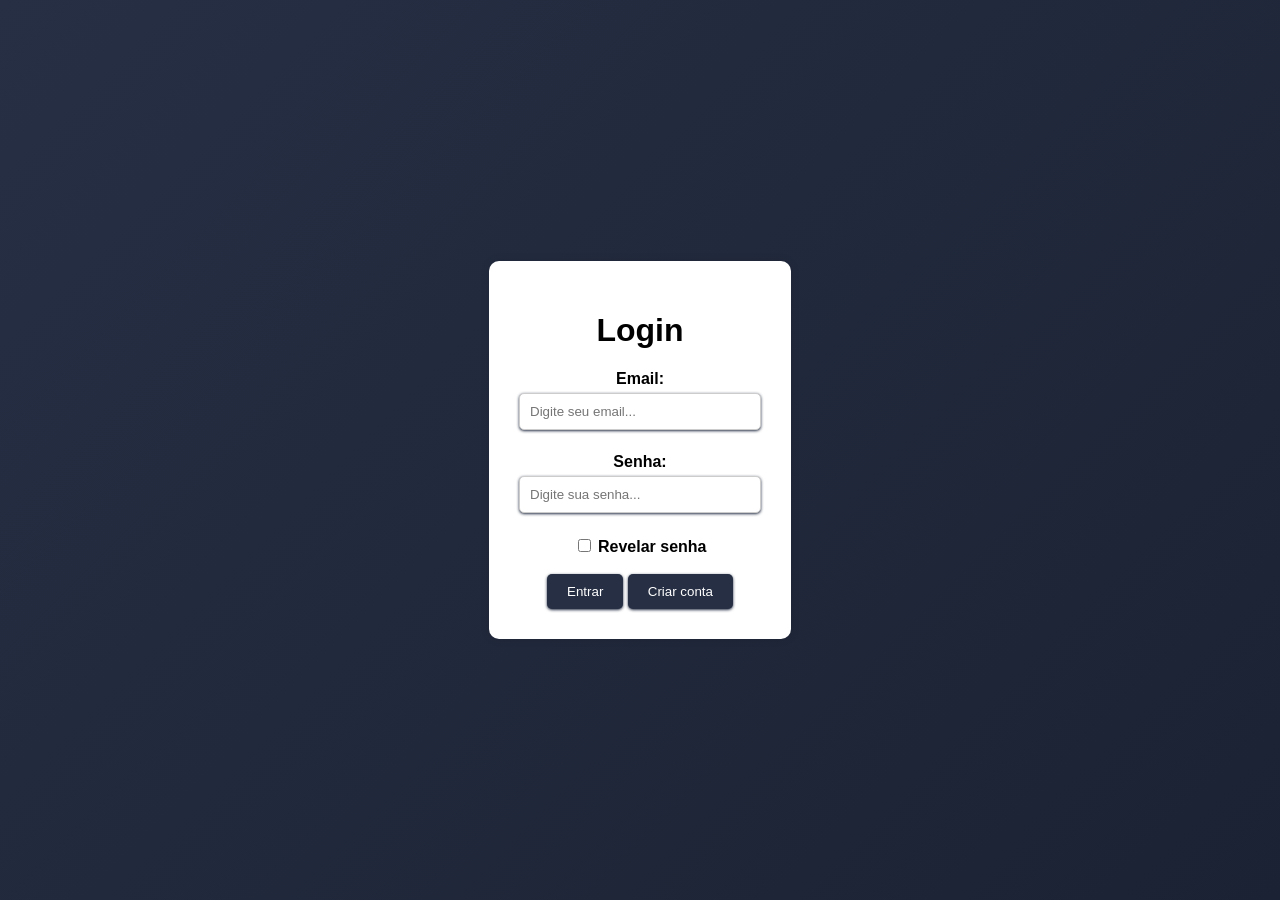
==== index.html @ 02eb67e9 "Primeira versão do sistema (login + gastos)" ====
<!DOCTYPE html>
<html lang="pt-BR">
<head>
    <link rel="stylesheet" href="css/style.css">
    <meta charset="UTF-8">
    <meta name="viewport" content="width=device-width, initial-scale=1.0">
    <title>Document</title>
</head>
<body>
    <div id="container">
        <center>
            <h1>Login</h1>
        </center>
        <form method="post" action="bd/bd.php">
            Email: <br><input type="text" name="email" placeholder="Digite seu email..."><br><br>
            Senha: <br><input type="password" id="senha" name="password" placeholder="Digite sua senha..."><br><br>
            <input type="checkbox" name="revelar_senha" id="revelar_senha" onclick="revelarSenha()">
            <label for="revelar_senha">Revelar senha</label><br><br>
            <center>
                <input type="submit" id="logar" value="Entrar">
                <button type="button" onclick="window.location.href='cadastro.html'">Criar conta</button>
            </center>
        </form>
    </div>
</body>
<script src="script/login.js"></script>
</html>
---- css/style.css ----
body {
    margin: 0;
    height: 100vh;

    display: flex;
    justify-content: center;
    align-items: center;

    background: linear-gradient(135deg, #262f44, #1b2233);
    font-weight: bold;
    font-family: Arial, sans-serif;
}

#container {
    background-color: white;
    padding: 30px;
    border-radius: 10px;
    box-shadow: 0 0 10px rgba(0, 0, 0, 0.1);
    text-align: center;
}

/* Inputs */
input[type="text"], 
input[type="password"] {
    width: 220px;
    padding: 10px;
    margin: 5px 0;
    border: 1px solid #ccc;
    border-radius: 5px;
    font-family: Arial, sans-serif;
    box-shadow: #262f44 0px 1px 3px;
    transition: 0.3s;
}

input[type="text"]:hover, 
input[type="password"]:hover {
    border-color: #888;
    box-shadow: #262f44 0px 2px 5px;
}

/* BOTÕES (corrigido) */
button,
input[type="submit"] {
    background-color: #262f44;
    color: white;
    border: none;
    padding: 10px 20px;
    border-radius: 5px;
    cursor: pointer;
    font-family: Arial, sans-serif;
    box-shadow: #262f44 0px 1px 3px;
    transition: 0.3s;
}

button:hover,
input[type="submit"]:hover {
    background-color: #1b2131;
    box-shadow: #262f44 0px 2px 5px;
}
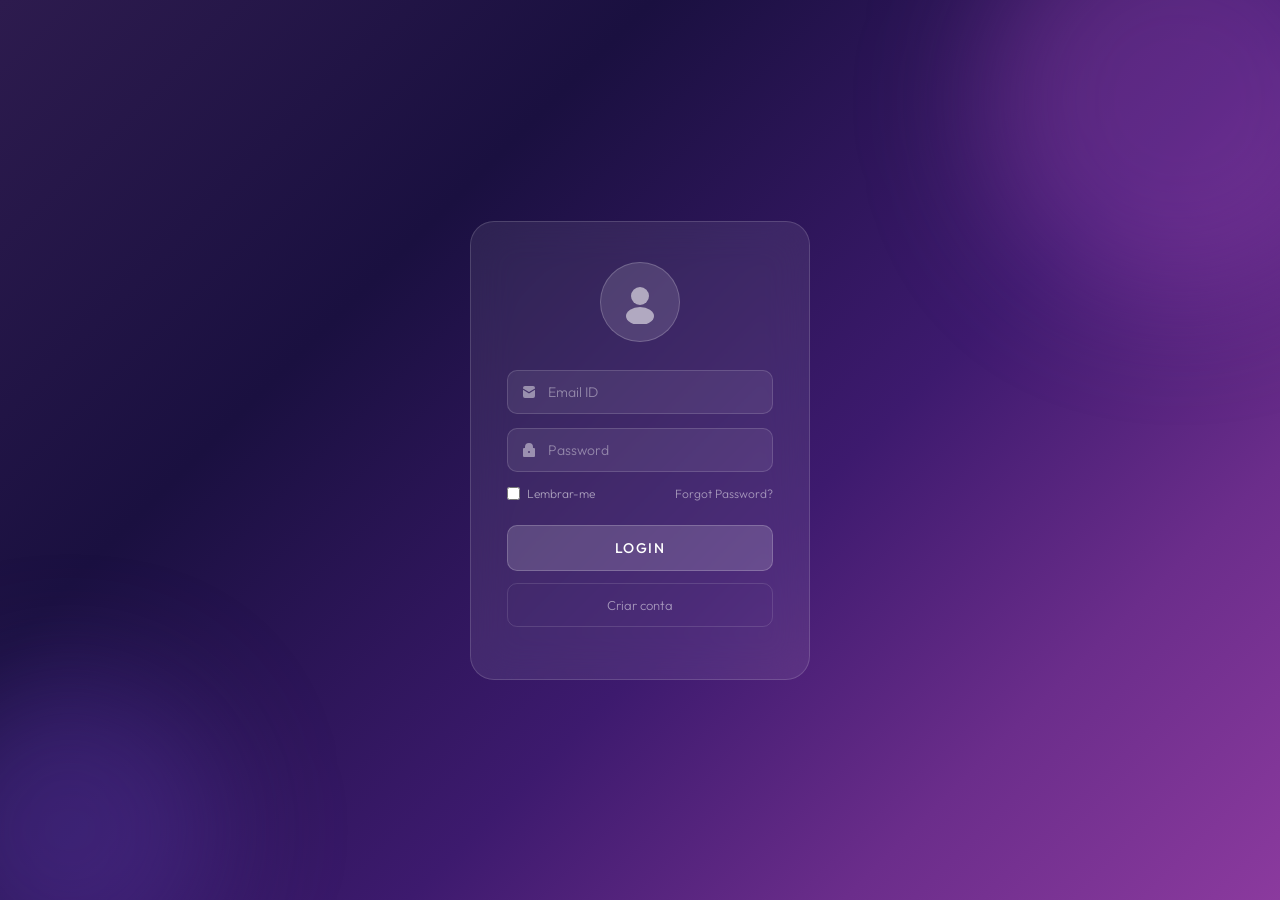
==== commit 5bd6224d: "Começo de atualizações no CSS" ====
--- a/index.html
+++ b/index.html
@@ -7,21 +7,38 @@
     <title>Document</title>
 </head>
 <body>
-    <div id="container">
-        <center>
-            <h1>Login</h1>
-        </center>
-        <form method="post" action="bd/bd.php">
-            Email: <br><input type="text" name="email" placeholder="Digite seu email..."><br><br>
-            Senha: <br><input type="password" id="senha" name="password" placeholder="Digite sua senha..."><br><br>
-            <input type="checkbox" name="revelar_senha" id="revelar_senha" onclick="revelarSenha()">
-            <label for="revelar_senha">Revelar senha</label><br><br>
-            <center>
-                <input type="submit" id="logar" value="Entrar">
-                <button type="button" onclick="window.location.href='cadastro.html'">Criar conta</button>
-            </center>
-        </form>
+  <div id="container">
+    <div class="avatar">
+      <svg width="44" height="44" viewBox="0 0 44 44" fill="white">
+        <circle cx="22" cy="16" r="9"/>
+        <ellipse cx="22" cy="36" rx="14" ry="9"/>
+      </svg>
     </div>
+
+    <form method="post" action="bd/bd.php">
+      <div class="field-wrap">
+        <svg viewBox="0 0 16 16" fill="white"><path d="M2 4a2 2 0 012-2h8a2 2 0 012 2v.5l-6 3.5L2 4.5V4zm0 1.868V12a2 2 0 002 2h8a2 2 0 002-2V5.868L8 9.5 2 5.868z"/></svg>
+        <input type="text" name="email" placeholder="Email ID">
+      </div>
+
+      <div class="field-wrap">
+        <svg viewBox="0 0 16 16" fill="white"><path d="M8 1a4 4 0 00-4 4v1H3a1 1 0 00-1 1v7a1 1 0 001 1h10a1 1 0 001-1V7a1 1 0 00-1-1h-1V5a4 4 0 00-4-4zm2 5V5a2 2 0 10-4 0v1h4zm-2 3a1 1 0 110 2 1 1 0 010-2z"/></svg>
+        <input type="password" id="senha" name="password" placeholder="Password">
+      </div>
+
+      <div class="options-row">
+        <label class="check-label">
+          <input type="checkbox" onclick="revelarSenha()"> Lembrar-me
+        </label>
+        <a href="#" class="forgot-link">Forgot Password?</a>
+      </div>
+
+      <input type="submit" value="Login">
+      <button type="button" onclick="window.location.href='cadastro.html'">Criar conta</button>
+    </form>
+  </div>
+
+  <script src="script/login.js"></script>
 </body>
 <script src="script/login.js"></script>
 </html>
--- a/css/style.css
+++ b/css/style.css
@@ -1,59 +1,151 @@
+@import url('https://fonts.googleapis.com/css2?family=Outfit:wght@300;400;500;600&display=swap');
+
+* { box-sizing: border-box; margin: 0; padding: 0; }
+
 body {
-    margin: 0;
-    height: 100vh;
-
+    min-height: 100vh;
     display: flex;
     justify-content: center;
     align-items: center;
+    background: linear-gradient(135deg, #2d1b4e 0%, #1a1040 30%, #3d1a6e 60%, #6b2d8b 80%, #8b3a9e 100%);
+    font-family: 'Outfit', sans-serif;
+    overflow: hidden;
+    position: relative;
+}
 
-    background: linear-gradient(135deg, #262f44, #1b2233);
-    font-weight: bold;
-    font-family: Arial, sans-serif;
+/* Blobs decorativos */
+body::before, body::after {
+    content: '';
+    position: fixed;
+    border-radius: 50%;
+    filter: blur(60px);
+    pointer-events: none;
+    z-index: 0;
+}
+body::before {
+    width: 400px; height: 400px;
+    background: rgba(180, 80, 200, 0.3);
+    top: -100px; right: -100px;
+}
+body::after {
+    width: 300px; height: 300px;
+    background: rgba(100, 60, 180, 0.35);
+    bottom: -80px; left: -80px;
 }
 
 #container {
-    background-color: white;
-    padding: 30px;
-    border-radius: 10px;
-    box-shadow: 0 0 10px rgba(0, 0, 0, 0.1);
+    background: rgba(255, 255, 255, 0.08);
+    backdrop-filter: blur(20px);
+    -webkit-backdrop-filter: blur(20px);
+    border: 1px solid rgba(255, 255, 255, 0.15);
+    border-radius: 24px;
+    padding: 40px 36px;
+    width: 340px;
+    position: relative;
+    z-index: 1;
     text-align: center;
 }
 
-/* Inputs */
-input[type="text"], 
-input[type="password"] {
-    width: 220px;
-    padding: 10px;
-    margin: 5px 0;
-    border: 1px solid #ccc;
-    border-radius: 5px;
-    font-family: Arial, sans-serif;
-    box-shadow: #262f44 0px 1px 3px;
-    transition: 0.3s;
+/* Avatar */
+.avatar {
+    width: 80px; height: 80px;
+    border-radius: 50%;
+    background: rgba(255, 255, 255, 0.12);
+    border: 1px solid rgba(255, 255, 255, 0.2);
+    display: flex; align-items: center; justify-content: center;
+    margin: 0 auto 28px;
+}
+.avatar svg { opacity: 0.55; }
+
+/* Campos */
+.field-wrap {
+    position: relative;
+    margin-bottom: 14px;
+    text-align: left;
+}
+.field-wrap svg {
+    position: absolute;
+    left: 14px; top: 50%;
+    transform: translateY(-50%);
+    width: 16px; height: 16px;
+    opacity: 0.45;
+    pointer-events: none;
 }
 
-input[type="text"]:hover, 
-input[type="password"]:hover {
-    border-color: #888;
-    box-shadow: #262f44 0px 2px 5px;
+input[type="text"],
+input[type="password"] {
+    width: 100%;
+    background: rgba(255, 255, 255, 0.07);
+    border: 1px solid rgba(255, 255, 255, 0.15);
+    border-radius: 10px;
+    color: rgba(255, 255, 255, 0.9);
+    font-family: 'Outfit', sans-serif;
+    font-size: 14px;
+    font-weight: 300;
+    padding: 12px 14px 12px 40px;
+    outline: none;
+    transition: border-color 0.25s, background 0.25s;
+}
+input[type="text"]::placeholder,
+input[type="password"]::placeholder { color: rgba(255, 255, 255, 0.4); }
+input[type="text"]:focus,
+input[type="password"]:focus {
+    border-color: rgba(255, 255, 255, 0.4);
+    background: rgba(255, 255, 255, 0.12);
 }
 
-/* BOTÕES (corrigido) */
-button,
+/* Linha lembrar / esqueci */
+.options-row {
+    display: flex;
+    justify-content: space-between;
+    align-items: center;
+    margin: 8px 0 24px;
+}
+.check-label {
+    display: flex; align-items: center; gap: 7px;
+    font-size: 12px; font-weight: 300;
+    color: rgba(255,255,255,0.55); cursor: pointer;
+}
+.check-label input[type="checkbox"] { accent-color: #c478f0; }
+.forgot-link {
+    font-size: 12px; font-weight: 300;
+    color: rgba(255,255,255,0.5);
+    text-decoration: none; transition: color 0.2s;
+}
+.forgot-link:hover { color: rgba(255,255,255,0.85); }
+
+/* Botões */
+button, input[type="submit"] {
+    width: 100%;
+    padding: 13px;
+    border-radius: 10px;
+    font-family: 'Outfit', sans-serif;
+    font-size: 14px;
+    cursor: pointer;
+    transition: background 0.25s, transform 0.1s;
+    display: block;
+    margin-bottom: 12px;
+}
+button:active, input[type="submit"]:active { transform: scale(0.98); }
+
 input[type="submit"] {
-    background-color: #262f44;
+    background: rgba(255, 255, 255, 0.15);
+    border: 1px solid rgba(255,255,255,0.2);
     color: white;
-    border: none;
-    padding: 10px 20px;
-    border-radius: 5px;
-    cursor: pointer;
-    font-family: Arial, sans-serif;
-    box-shadow: #262f44 0px 1px 3px;
-    transition: 0.3s;
+    font-weight: 500;
+    letter-spacing: 1.5px;
+    text-transform: uppercase;
 }
+input[type="submit"]:hover { background: rgba(255,255,255,0.22); }
 
-button:hover,
-input[type="submit"]:hover {
-    background-color: #1b2131;
-    box-shadow: #262f44 0px 2px 5px;
+button[type="button"] {
+    background: transparent;
+    border: 1px solid rgba(255,255,255,0.12);
+    color: rgba(255,255,255,0.5);
+    font-weight: 300;
+    font-size: 13px;
+}
+button[type="button"]:hover {
+    color: rgba(255,255,255,0.8);
+    border-color: rgba(255,255,255,0.25);
 }
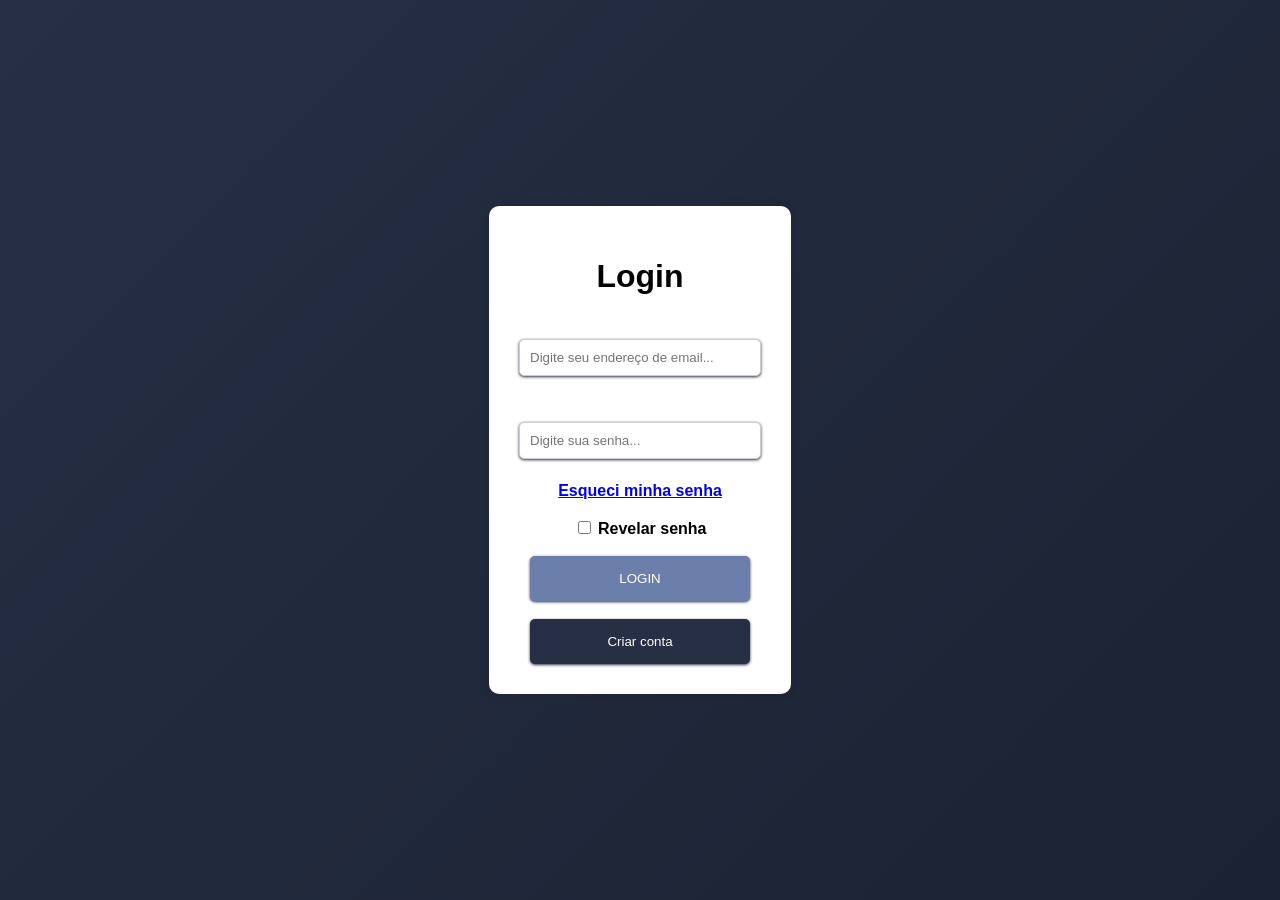
==== commit 99daf3a1: "Atualizações no projeto" ====
--- a/index.html
+++ b/index.html
@@ -7,38 +7,22 @@
     <title>Document</title>
 </head>
 <body>
-  <div id="container">
-    <div class="avatar">
-      <svg width="44" height="44" viewBox="0 0 44 44" fill="white">
-        <circle cx="22" cy="16" r="9"/>
-        <ellipse cx="22" cy="36" rx="14" ry="9"/>
-      </svg>
+    <div id="container">
+        <center>
+            <h1>Login</h1>
+        </center>
+        <form method="post" action="bd/bd.php">
+            <br><input type="text" name="email" placeholder="Digite seu endereço de email..."><br><br>
+            <br><input type="password" id="senha" name="password" placeholder="Digite sua senha..."><br><br>
+            <a href="esqueceusenha.html">Esqueci minha senha</a><br><br>
+            <input type="checkbox" name="revelar_senha" id="revelar_senha" onclick="revelarSenha()">
+            <label for="revelar_senha">Revelar senha</label><br><br>
+            <center>
+                <input type="submit" id="logar" value="LOGIN"><br><br>
+                <button type="button" onclick="window.location.href='cadastro.html'">Criar conta</button>
+            </center>
+        </form>
     </div>
-
-    <form method="post" action="bd/bd.php">
-      <div class="field-wrap">
-        <svg viewBox="0 0 16 16" fill="white"><path d="M2 4a2 2 0 012-2h8a2 2 0 012 2v.5l-6 3.5L2 4.5V4zm0 1.868V12a2 2 0 002 2h8a2 2 0 002-2V5.868L8 9.5 2 5.868z"/></svg>
-        <input type="text" name="email" placeholder="Email ID">
-      </div>
-
-      <div class="field-wrap">
-        <svg viewBox="0 0 16 16" fill="white"><path d="M8 1a4 4 0 00-4 4v1H3a1 1 0 00-1 1v7a1 1 0 001 1h10a1 1 0 001-1V7a1 1 0 00-1-1h-1V5a4 4 0 00-4-4zm2 5V5a2 2 0 10-4 0v1h4zm-2 3a1 1 0 110 2 1 1 0 010-2z"/></svg>
-        <input type="password" id="senha" name="password" placeholder="Password">
-      </div>
-
-      <div class="options-row">
-        <label class="check-label">
-          <input type="checkbox" onclick="revelarSenha()"> Lembrar-me
-        </label>
-        <a href="#" class="forgot-link">Forgot Password?</a>
-      </div>
-
-      <input type="submit" value="Login">
-      <button type="button" onclick="window.location.href='cadastro.html'">Criar conta</button>
-    </form>
-  </div>
-
-  <script src="script/login.js"></script>
 </body>
 <script src="script/login.js"></script>
 </html>
--- a/css/style.css
+++ b/css/style.css
@@ -1,151 +1,74 @@
-@import url('https://fonts.googleapis.com/css2?family=Outfit:wght@300;400;500;600&display=swap');
+body {
+    margin: 0;
+    height: 100vh;
 
-* { box-sizing: border-box; margin: 0; padding: 0; }
-
-body {
-    min-height: 100vh;
     display: flex;
     justify-content: center;
     align-items: center;
-    background: linear-gradient(135deg, #2d1b4e 0%, #1a1040 30%, #3d1a6e 60%, #6b2d8b 80%, #8b3a9e 100%);
-    font-family: 'Outfit', sans-serif;
-    overflow: hidden;
-    position: relative;
-}
 
-/* Blobs decorativos */
-body::before, body::after {
-    content: '';
-    position: fixed;
-    border-radius: 50%;
-    filter: blur(60px);
-    pointer-events: none;
-    z-index: 0;
-}
-body::before {
-    width: 400px; height: 400px;
-    background: rgba(180, 80, 200, 0.3);
-    top: -100px; right: -100px;
-}
-body::after {
-    width: 300px; height: 300px;
-    background: rgba(100, 60, 180, 0.35);
-    bottom: -80px; left: -80px;
+    background: linear-gradient(135deg, #262f44, #1b2233);
+    font-weight: bold;
+    font-family: Arial, sans-serif;
 }
 
 #container {
-    background: rgba(255, 255, 255, 0.08);
-    backdrop-filter: blur(20px);
-    -webkit-backdrop-filter: blur(20px);
-    border: 1px solid rgba(255, 255, 255, 0.15);
-    border-radius: 24px;
-    padding: 40px 36px;
-    width: 340px;
-    position: relative;
-    z-index: 1;
+    background-color: white;
+    padding: 30px;
+    border-radius: 10px;
+    box-shadow: 0 0 10px rgba(0, 0, 0, 0.1);
     text-align: center;
 }
 
-/* Avatar */
-.avatar {
-    width: 80px; height: 80px;
-    border-radius: 50%;
-    background: rgba(255, 255, 255, 0.12);
-    border: 1px solid rgba(255, 255, 255, 0.2);
-    display: flex; align-items: center; justify-content: center;
-    margin: 0 auto 28px;
-}
-.avatar svg { opacity: 0.55; }
-
-/* Campos */
-.field-wrap {
-    position: relative;
-    margin-bottom: 14px;
-    text-align: left;
-}
-.field-wrap svg {
-    position: absolute;
-    left: 14px; top: 50%;
-    transform: translateY(-50%);
-    width: 16px; height: 16px;
-    opacity: 0.45;
-    pointer-events: none;
+/* Inputs */
+input[type="text"], 
+input[type="password"] {
+    width: 220px;
+    padding: 10px;
+    margin: 5px 0;
+    border: 1px solid #ccc;
+    border-radius: 5px;
+    font-family: Arial, sans-serif;
+    box-shadow: #262f44 0px 1px 3px;
+    transition: 0.3s;
 }
 
-input[type="text"],
-input[type="password"] {
-    width: 100%;
-    background: rgba(255, 255, 255, 0.07);
-    border: 1px solid rgba(255, 255, 255, 0.15);
-    border-radius: 10px;
-    color: rgba(255, 255, 255, 0.9);
-    font-family: 'Outfit', sans-serif;
-    font-size: 14px;
-    font-weight: 300;
-    padding: 12px 14px 12px 40px;
-    outline: none;
-    transition: border-color 0.25s, background 0.25s;
-}
-input[type="text"]::placeholder,
-input[type="password"]::placeholder { color: rgba(255, 255, 255, 0.4); }
-input[type="text"]:focus,
-input[type="password"]:focus {
-    border-color: rgba(255, 255, 255, 0.4);
-    background: rgba(255, 255, 255, 0.12);
+input[type="text"]:hover, 
+input[type="password"]:hover {
+    border-color: #888;
+    box-shadow: #262f44 0px 2px 5px;
 }
 
-/* Linha lembrar / esqueci */
-.options-row {
-    display: flex;
-    justify-content: space-between;
-    align-items: center;
-    margin: 8px 0 24px;
+/* BOTÕES (corrigido) */
+button{
+    background-color: #262f44;
+    color: white;
+    border: none;
+    padding: 10px 20px;
+    border-radius: 5px;
+    cursor: pointer;
+    font-family: Arial, sans-serif;
+    box-shadow: #262f44 0px 1px 3px;
+    transition: 0.3s;
+    width: 220px;
+    height: 45px;
 }
-.check-label {
-    display: flex; align-items: center; gap: 7px;
-    font-size: 12px; font-weight: 300;
-    color: rgba(255,255,255,0.55); cursor: pointer;
+input[type="submit"] {
+    background-color: #6c7faa;
+    color: white;
+    border: none;
+    padding: 10px 20px;
+    border-radius: 5px;
+    cursor: pointer;
+    font-family: Arial, sans-serif;
+    box-shadow: #262f44 0px 1px 3px;
+    transition: 0.3s;
+    width: 220px;
+    height: 45px;
 }
-.check-label input[type="checkbox"] { accent-color: #c478f0; }
-.forgot-link {
-    font-size: 12px; font-weight: 300;
-    color: rgba(255,255,255,0.5);
-    text-decoration: none; transition: color 0.2s;
+
+button:hover{
+    background-color: #1b2131;
 }
-.forgot-link:hover { color: rgba(255,255,255,0.85); }
-
-/* Botões */
-button, input[type="submit"] {
-    width: 100%;
-    padding: 13px;
-    border-radius: 10px;
-    font-family: 'Outfit', sans-serif;
-    font-size: 14px;
-    cursor: pointer;
-    transition: background 0.25s, transform 0.1s;
-    display: block;
-    margin-bottom: 12px;
-}
-button:active, input[type="submit"]:active { transform: scale(0.98); }
-
-input[type="submit"] {
-    background: rgba(255, 255, 255, 0.15);
-    border: 1px solid rgba(255,255,255,0.2);
-    color: white;
-    font-weight: 500;
-    letter-spacing: 1.5px;
-    text-transform: uppercase;
-}
-input[type="submit"]:hover { background: rgba(255,255,255,0.22); }
-
-button[type="button"] {
-    background: transparent;
-    border: 1px solid rgba(255,255,255,0.12);
-    color: rgba(255,255,255,0.5);
-    font-weight: 300;
-    font-size: 13px;
-}
-button[type="button"]:hover {
-    color: rgba(255,255,255,0.8);
-    border-color: rgba(255,255,255,0.25);
+input[type="submit"]:hover {
+    background-color: #5a6b8a;
 }
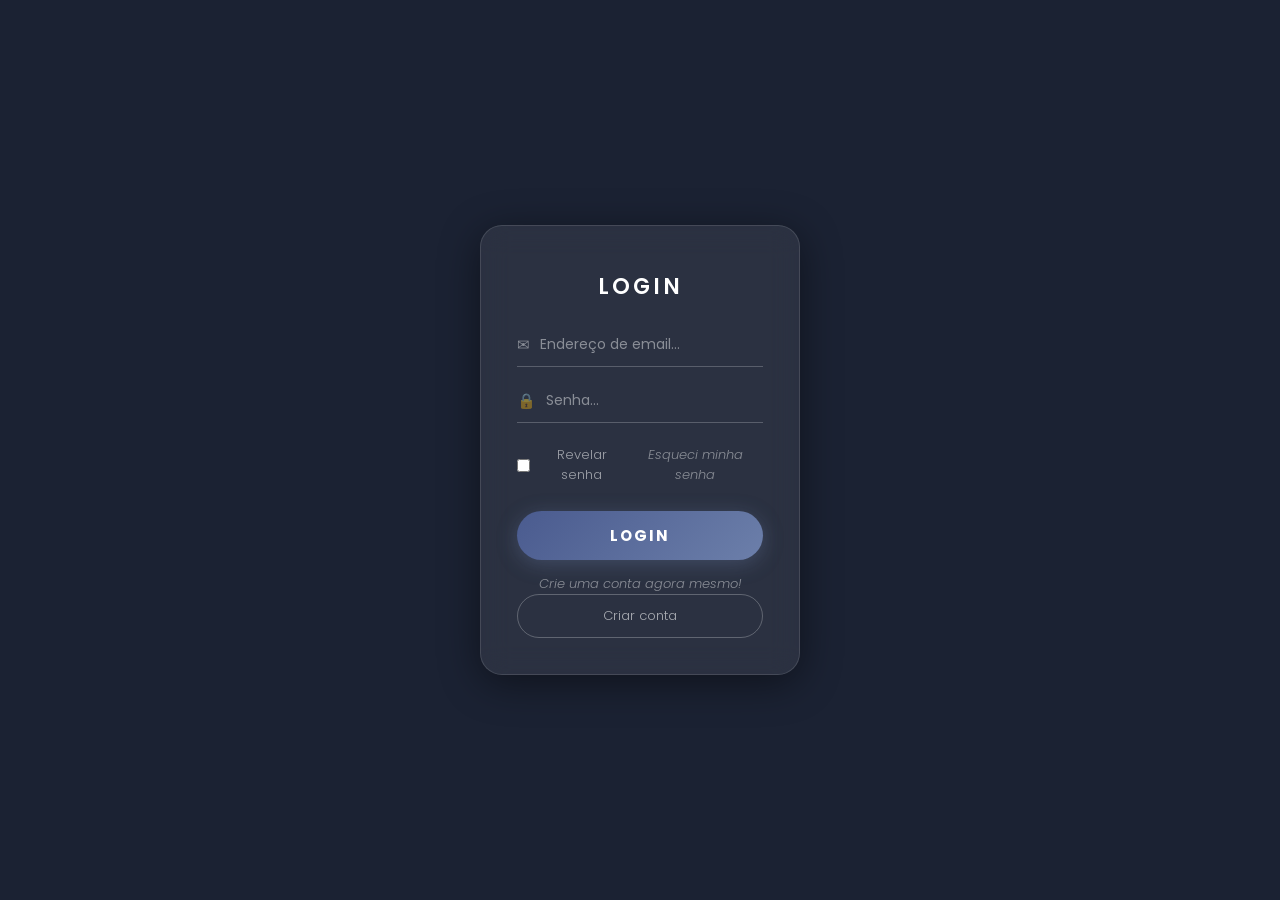
==== commit 61455a1b: "Atualização no sistema de criar usuário, interface bem mais desenvolvida, melhor estruturação do htm" ====
--- a/index.html
+++ b/index.html
@@ -1,26 +1,37 @@
 <!DOCTYPE html>
 <html lang="pt-BR">
 <head>
-    <link rel="stylesheet" href="css/style.css">
+    <link rel="stylesheet" href="css/styles.css">
     <meta charset="UTF-8">
     <meta name="viewport" content="width=device-width, initial-scale=1.0">
-    <title>Document</title>
+    <title>Login | Sistema de Login</title>
 </head>
 <body>
     <div id="container">
-        <center>
-            <h1>Login</h1>
-        </center>
+        <h1>Login</h1>
+        
         <form method="post" action="bd/bd.php">
-            <br><input type="text" name="email" placeholder="Digite seu endereço de email..."><br><br>
-            <br><input type="password" id="senha" name="password" placeholder="Digite sua senha..."><br><br>
-            <a href="esqueceusenha.html">Esqueci minha senha</a><br><br>
-            <input type="checkbox" name="revelar_senha" id="revelar_senha" onclick="revelarSenha()">
-            <label for="revelar_senha">Revelar senha</label><br><br>
-            <center>
-                <input type="submit" id="logar" value="LOGIN"><br><br>
-                <button type="button" onclick="window.location.href='cadastro.html'">Criar conta</button>
-            </center>
+            <div class="campo-wrapper">
+                <span class="icone">✉</span>
+                <input type="text" name="email" placeholder="Endereço de email...">
+            </div>
+
+            <div class="campo-wrapper">
+                <span class="icone">🔒</span>
+                <input type="password" id="senha" name="password" placeholder="Senha..." autocomplete="new-password">
+            </div>
+
+            <div class="linha-opcoes">
+                <div class="revelar-senha-container">
+                    <input type="checkbox" name="revelar_senha" id="revelar_senha" onclick="revelarSenha()">
+                    <label for="revelar_senha">Revelar senha</label>
+                </div>
+                <a href="esqueceusenha.html">Esqueci minha senha</a>
+            </div>
+            
+            <input type="submit" id="logar" value="LOGIN">
+            <h3><p>Crie uma conta agora mesmo!</p></h3>
+            <button type="button" onclick="window.location.href='cadastro.html'">Criar conta</button>
         </form>
     </div>
 </body>
--- a/css/styles.css
+++ b/css/styles.css
@@ -0,0 +1,198 @@
+/* ============================
+   BASE & BODY
+   ============================ */
+@import url('https://fonts.googleapis.com/css2?family=Poppins:wght@300;400;600;700&display=swap');
+
+input:-webkit-autofill,
+input:-webkit-autofill:hover,
+input:-webkit-autofill:focus {
+    -webkit-box-shadow: 0 0 0px 1000px transparent inset;
+    -webkit-text-fill-color: white;
+    transition: background-color 5000s ease-in-out 0s;
+}
+* {
+    box-sizing: border-box;
+    margin: 0;
+    padding: 0;
+}
+
+body {
+    min-height: 100vh;
+    display: flex;
+    justify-content: center;
+    align-items: center;
+    background-color: #1b2233;
+    font-family: 'Poppins', sans-serif;
+    color: white;
+}
+
+/* ============================
+   CARD GLASSMORPHISM
+   ============================ */
+#container {
+    background: rgba(255, 255, 255, 0.07);
+    backdrop-filter: blur(14px);
+    -webkit-backdrop-filter: blur(14px);
+    border: 1px solid rgba(255, 255, 255, 0.12);
+    box-shadow: 0 8px 40px rgba(0, 0, 0, 0.45);
+    border-radius: 22px;
+    padding: 44px 36px 36px;
+    width: 320px;
+    text-align: center;
+}
+
+/* ============================
+   AVATAR NO TOPO
+   ============================ */
+
+h1 {
+    color: white;
+    font-size: 22px;
+    font-weight: 600;
+    letter-spacing: 3px;
+    text-transform: uppercase;
+    margin-bottom: 30px;
+}
+
+/* ============================
+   FORMULÁRIO
+   ============================ */
+form {
+    display: flex;
+    flex-direction: column;
+    align-items: stretch;
+}
+
+br { display: none; }
+
+/* ============================
+   CAMPOS COM ÍCONE
+   ============================ */
+.campo-wrapper {
+    display: flex;
+    align-items: center;
+    gap: 10px;
+    border-bottom: 1.5px solid rgba(255, 255, 255, 0.22);
+    margin-bottom: 22px;
+    padding-bottom: 10px;
+    transition: border-color 0.3s;
+}
+
+.campo-wrapper:focus-within {
+    border-bottom-color: rgba(255, 255, 255, 0.7);
+}
+
+.campo-wrapper .icone {
+    opacity: 0.45;
+    flex-shrink: 0;
+    font-size: 15px;
+}
+
+input[type="text"],
+input[type="password"] {
+    background: transparent;
+    border: none;
+    outline: none;
+    color: white;
+    font-family: 'Poppins', sans-serif;
+    font-size: 14px;
+    width: 100%;
+}
+
+input[type="text"]::placeholder,
+input[type="password"]::placeholder {
+    color: rgba(255, 255, 255, 0.45);
+}
+
+/* ============================
+   LINHA: REMEMBER ME + FORGOT
+   ============================ */
+.linha-opcoes {
+    display: flex;
+    justify-content: space-between;
+    align-items: center;
+    margin-bottom: 26px;
+}
+
+.revelar-senha-container {
+    display: flex;
+    align-items: center;
+    gap: 6px;
+    font-size: 13px;
+    color: rgba(255, 255, 255, 0.55);
+    font-weight: 300;
+}
+
+input[type="checkbox"] {
+    accent-color: #6c7faa;
+    cursor: pointer;
+}
+
+a {
+    color: rgba(255, 255, 255, 0.45);
+    font-size: 13px;
+    font-style: italic;
+    font-weight: 300;
+    text-decoration: none;
+    transition: color 0.2s;
+}
+
+a:hover { color: rgba(255, 255, 255, 0.8); }
+
+/* ============================
+   BOTÃO LOGIN
+   ============================ */
+input[type="submit"] {
+    background: linear-gradient(135deg, #4a5b8f, #6c7faa);
+    color: white;
+    border: none;
+    border-radius: 30px;
+    padding: 13px;
+    font-family: 'Poppins', sans-serif;
+    font-size: 15px;
+    font-weight: 700;
+    letter-spacing: 2px;
+    text-transform: uppercase;
+    cursor: pointer;
+    width: 100%;
+    transition: 0.3s;
+    box-shadow: 0 4px 20px rgba(108, 127, 170, 0.35);
+    margin-bottom: 14px;
+}
+
+input[type="submit"]:hover {
+    background: linear-gradient(135deg, #3d4e7a, #5a6b8a);
+    transform: translateY(-2px);
+    box-shadow: 0 6px 24px rgba(108, 127, 170, 0.5);
+}
+
+/* ============================
+   BOTÃO CRIAR CONTA
+   ============================ */
+button {
+    background: transparent;
+    color: rgba(255, 255, 255, 0.6);
+    border: 1.5px solid rgba(255, 255, 255, 0.25);
+    border-radius: 30px;
+    padding: 11px;
+    font-family: 'Poppins', sans-serif;
+    font-size: 13px;
+    font-weight: 300;
+    cursor: pointer;
+    width: 100%;
+    transition: 0.3s;
+}
+
+button:hover {
+    background: rgba(255, 255, 255, 0.08);
+    border-color: rgba(255, 255, 255, 0.5);
+    color: white;
+}
+h3 {
+    color: rgba(255, 255, 255, 0.45);
+    font-size: 13px;
+    font-style: italic;
+    font-weight: 300;
+    text-decoration: none;
+    transition: color 0.2s;
+}
